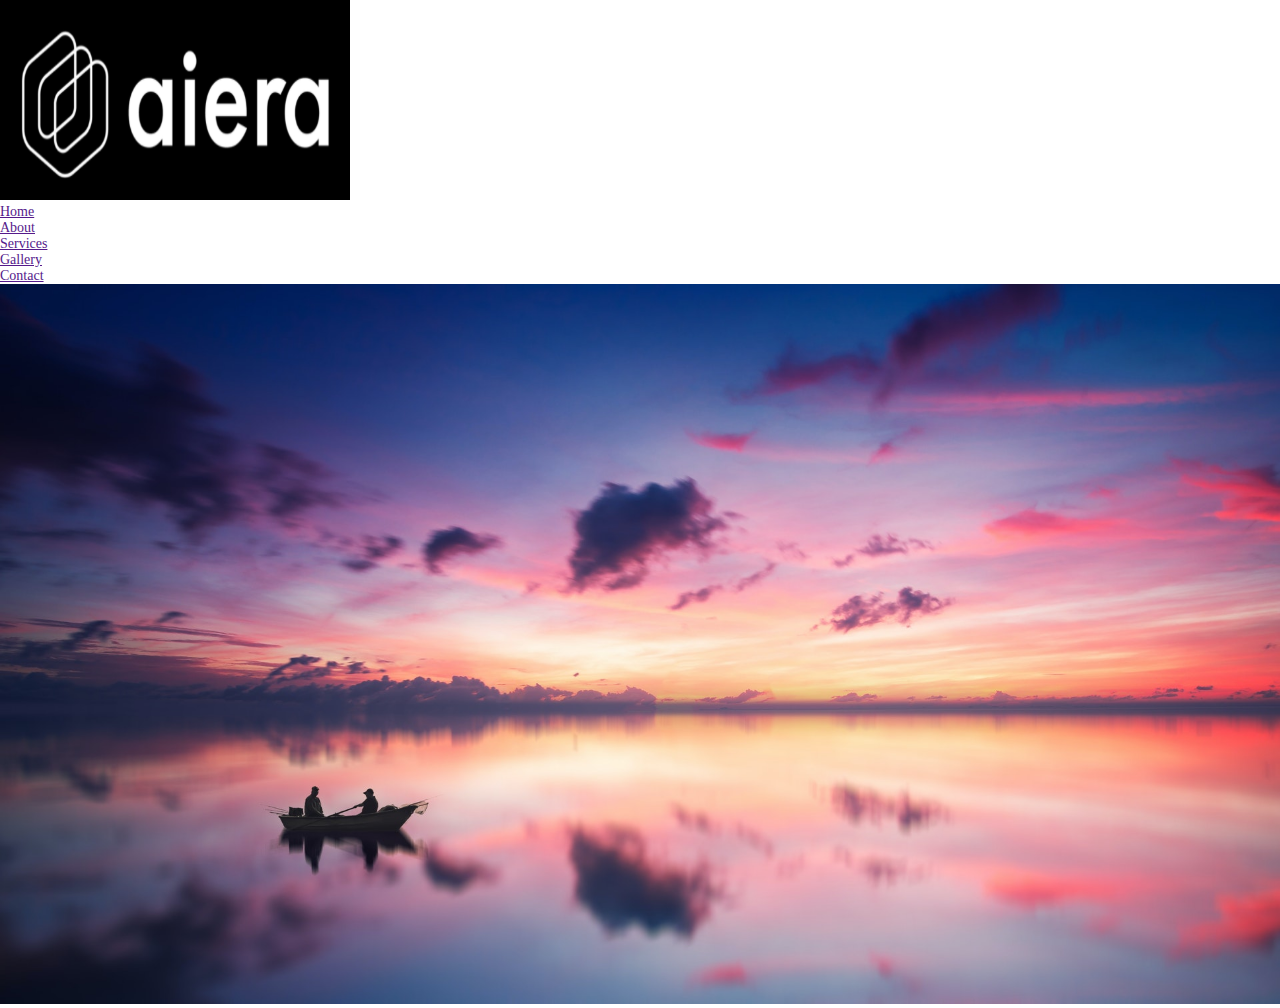
==== index.html @ 6c347b21 "Initial commit" ====
<!DOCTYPE html>
<html lang="en">
<head>
    <meta charset="UTF-8">
    <meta http-equiv="X-UA-Compatible" content="IE=edge">
    <meta name="viewport" content="width=device-width, initial-scale=1.0">
    <link rel="stylesheet" href="css/style.css">
    <title>Home</title>
</head>
<body>
    <main>
        <div class="header">
            <nav>
                <div class="logo"><a href="">
                    <img src="images/logo.png" alt="logo"></a>
                </div>
                <div class="menu">
                    <ul>
                        <li><a href="">Home</a></li>
                        <li><a href="">About</a></li>
                        <li><a href="">Services</a></li>
                        <li><a href="">Gallery</a></li>
                        <li><a href="">Contact</a></li>
                    </ul>
                </div>
            </nav>
            <div class="banner">
                <img src="images/pexels-johannes-plenio-2850287.jpg" alt="banner">
            </div>
        </div>
    </main>
    
</body>
</html>
---- css/style.css ----
*{
    margin: 0;
    box-sizing: border-box;
    padding: 0;
}
img{
    width: 100%;
}
body{
    font-size: 14px;
}
header{
    margin: 0 auto;

}

nav{}
.logo{}
.logo img{
    width: 350px;
    height: 200px;
}
.menu{}
.menu ul{}
.menu ul li{}
.menu ul li a{}
.menu ul li a:hover{}
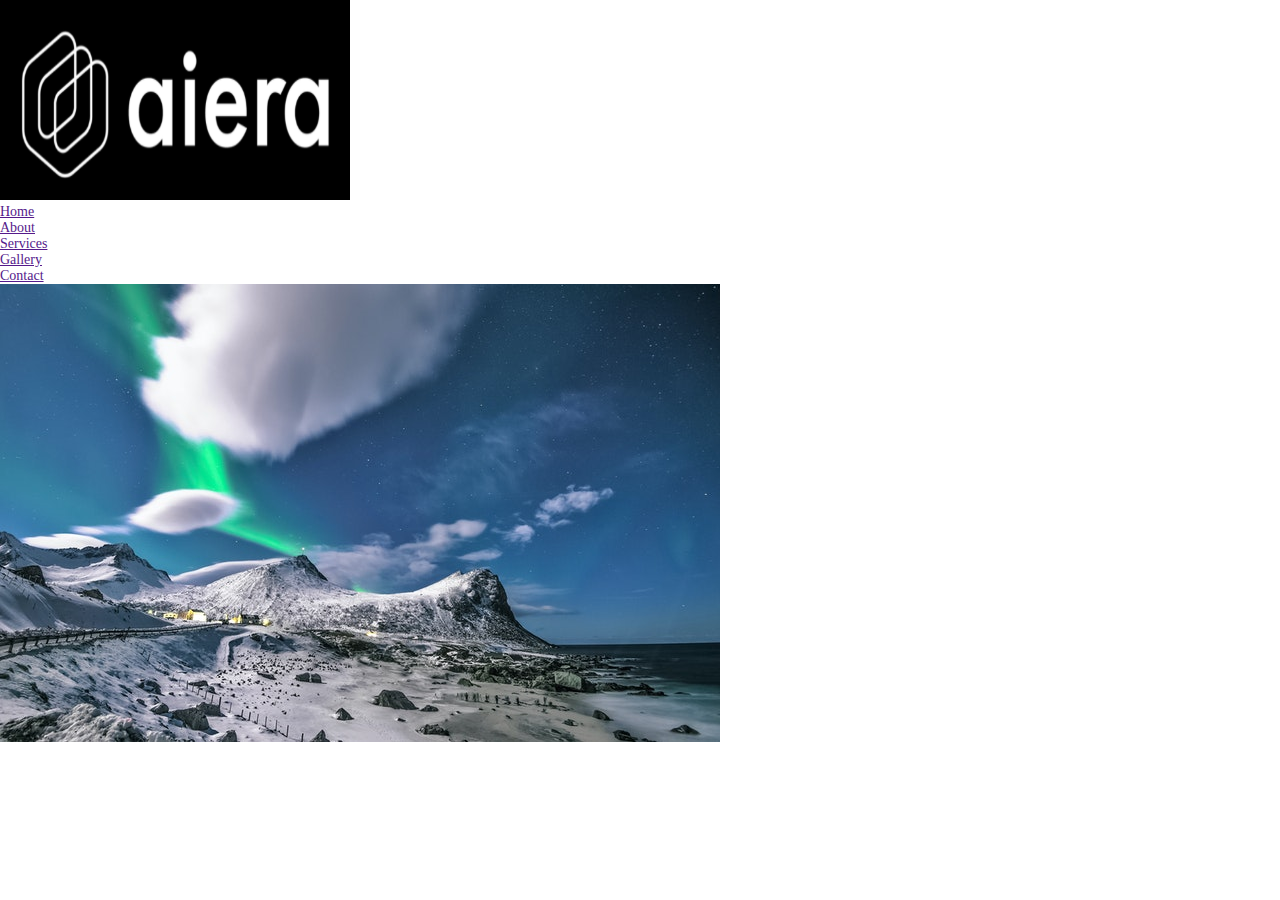
==== commit ae6cfd45: "." ====
--- a/index.html
+++ b/index.html
@@ -25,7 +25,7 @@
                 </div>
             </nav>
             <div class="banner">
-                <img src="images/pexels-johannes-plenio-2850287.jpg" alt="banner">
+                <img src="images/pexels-instawalli-169789.jpg" alt="banner">
             </div>
         </div>
     </main>
--- a/css/style.css
+++ b/css/style.css
@@ -4,12 +4,12 @@
     padding: 0;
 }
 img{
-    width: 100%;
 }
 body{
     font-size: 14px;
 }
 header{
+    width: 1000px;
     margin: 0 auto;
 
 }
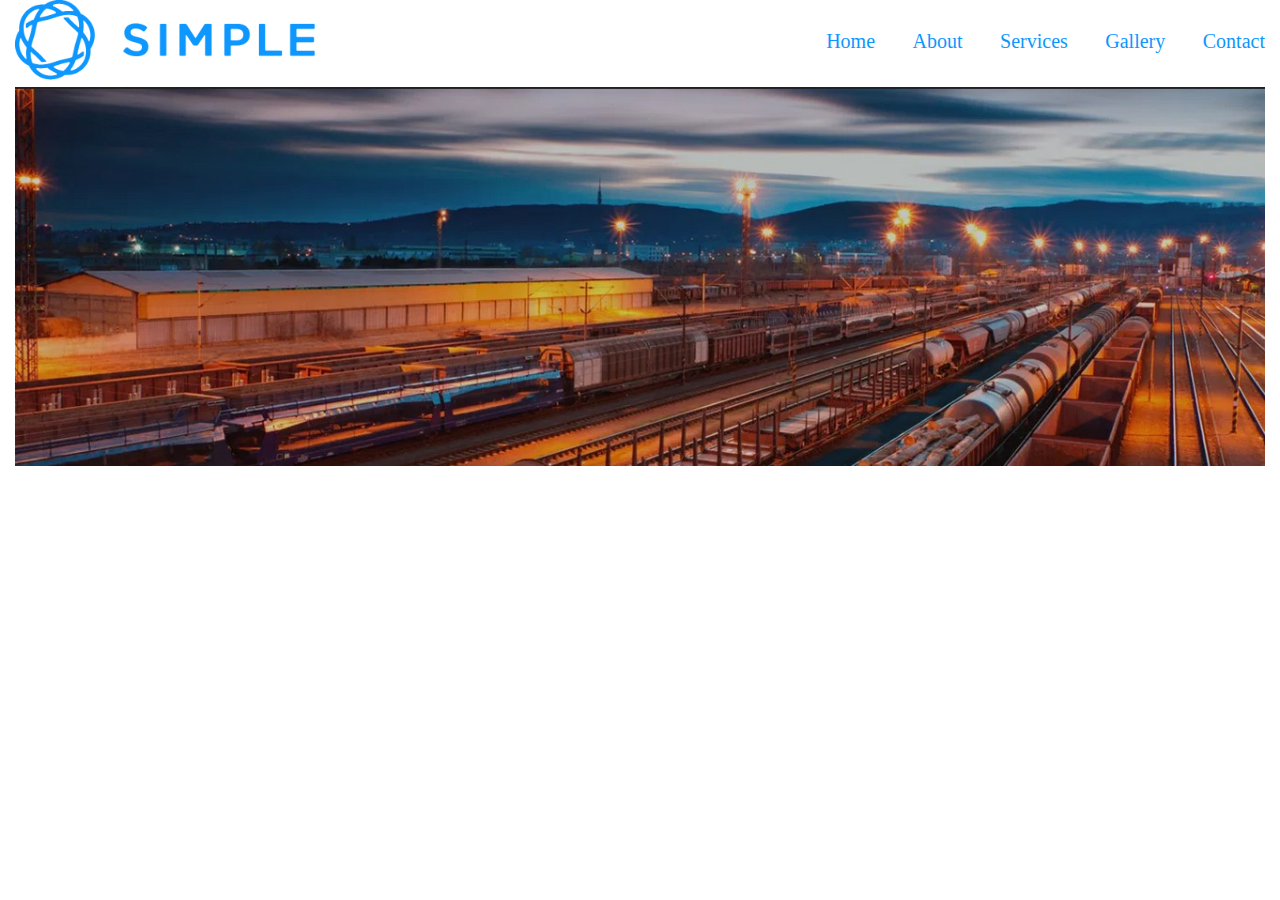
==== commit 7a21251c: "Header & Banner" ====
--- a/index.html
+++ b/index.html
@@ -9,8 +9,7 @@
 </head>
 <body>
     <main>
-        <div class="header">
-            <nav>
+        <div class="header fix">
                 <div class="logo"><a href="">
                     <img src="images/logo.png" alt="logo"></a>
                 </div>
@@ -23,10 +22,9 @@
                         <li><a href="">Contact</a></li>
                     </ul>
                 </div>
-            </nav>
-            <div class="banner">
-                <img src="images/pexels-instawalli-169789.jpg" alt="banner">
-            </div>
+        </div>
+        <div class="banner">
+            <img src="images/bannar.jpg" alt="banner">
         </div>
     </main>
     
--- a/css/style.css
+++ b/css/style.css
@@ -3,25 +3,60 @@
     box-sizing: border-box;
     padding: 0;
 }
-img{
+.fix::before, .fix::after{
+    content: "";
+    display: table;
+    clear: both;
 }
+ul{
+    list-style: none;
+}
+
 body{
     font-size: 14px;
+    line-height: 22px;
 }
-header{
-    width: 1000px;
+main{
+    width: 1250px;
     margin: 0 auto;
-
 }
 
-nav{}
-.logo{}
-.logo img{
-    width: 350px;
-    height: 200px;
+img{
+    width: 100%;
 }
-.menu{}
-.menu ul{}
-.menu ul li{}
-.menu ul li a{}
-.menu ul li a:hover{}
+
+
+header{}
+.logo{
+    float: left;
+    width: 300px;
+    margin-right: 30px;
+}
+.logo a{}
+.logo a img{}
+.menu {
+    float: right;
+    width: 880px;
+}
+.menu ul{
+    text-align: right;
+    margin-top: 15px;
+}
+.menu ul li {
+    display: inline-block;
+}
+.menu ul li a {
+    color: #0c97ff;
+    text-decoration: none;
+    padding: 15px 34px;
+    display: block;
+    font-size: 20px;
+}
+.menu ul li a:last-child{
+    padding-right: 0px;
+}
+.menu ul li a:hover{
+    color: crimson;
+}
+.banner{}
+.banner img{}
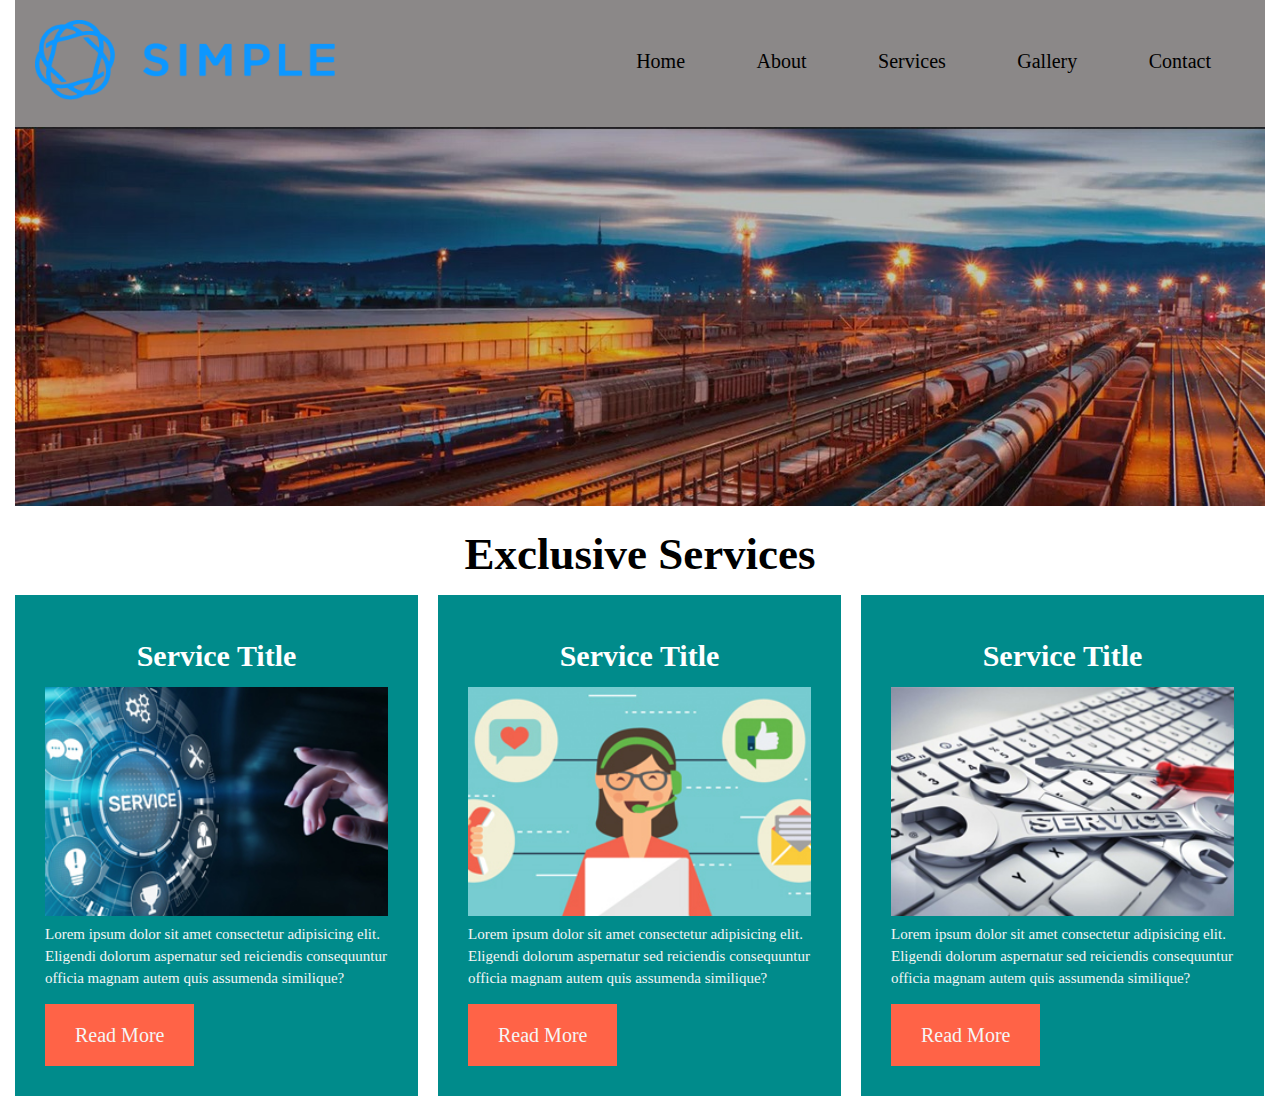
==== commit 95c2f00f: "Services" ====
--- a/index.html
+++ b/index.html
@@ -26,6 +26,42 @@
         <div class="banner">
             <img src="images/bannar.jpg" alt="banner">
         </div>
+        <!-- services start here -->
+        <div class="services">
+            <div class="title">
+                <h4>exclusive services</h4>
+            </div>
+            <div class="single-services fix">
+                <div class="service">
+                        <h4>service title</h4>
+                        <img src="images/service1.jpg" alt="service 1">
+                        <p>
+                            Lorem ipsum dolor sit amet consectetur adipisicing elit. Eligendi dolorum aspernatur sed reiciendis consequuntur officia magnam autem quis assumenda similique?
+                        </p>
+                        <a href="" class="btn">read more</a>
+                </div>
+                        
+                <div class="service">
+                        <h4>service title</h4>
+                        <img src="images/service2.jpg" alt="service 2">
+                        <p>
+                            Lorem ipsum dolor sit amet consectetur adipisicing elit. Eligendi dolorum aspernatur sed reiciendis consequuntur officia magnam autem quis assumenda similique?
+                        </p>                        
+                        <a href="" class="btn">read more</a>
+                </div>
+                        <div class="service">
+                                <h4>service title</h4>
+                                <img src="images/service3.jpg" alt="service 3">
+                                <p>
+                                    Lorem ipsum dolor sit amet consectetur adipisicing elit. Eligendi dolorum aspernatur sed reiciendis consequuntur officia magnam autem quis assumenda similique?
+                                </p>
+                                <a href="" class="btn">read more</a>
+                        </div>
+                </div>
+            </div>
+        </div>
+        <!-- services end here -->
+
     </main>
     
 </body>
--- a/css/style.css
+++ b/css/style.css
@@ -8,6 +8,7 @@
     display: table;
     clear: both;
 }
+
 ul{
     list-style: none;
 }
@@ -16,17 +17,19 @@
     font-size: 14px;
     line-height: 22px;
 }
+
 main{
     width: 1250px;
     margin: 0 auto;
 }
-
+.header {
+    background-color: #8b8888;
+    padding: 20px;
+}
 img{
     width: 100%;
 }
 
-
-header{}
 .logo{
     float: left;
     width: 300px;
@@ -46,17 +49,68 @@
     display: inline-block;
 }
 .menu ul li a {
-    color: #0c97ff;
+    color: #000000;
     text-decoration: none;
     padding: 15px 34px;
     display: block;
     font-size: 20px;
+    transition: .3s;
 }
-.menu ul li a:last-child{
+/* .menu ul li a:last-child{
     padding-right: 0px;
-}
+} */
 .menu ul li a:hover{
-    color: crimson;
+    background-color: crimson;
+    color: whitesmoke;
 }
 .banner{}
 .banner img{}
+
+
+.single-services{}
+.title{
+    text-align: center;
+    font-size: 45px;
+    text-transform: capitalize;
+    margin: 30px 0;
+}
+.service{
+    float: left;
+    width: 403px;
+    margin-right: 20px;
+    padding: 30px;
+    background-color: darkcyan;
+
+}
+.service:last-child{
+    margin-right: 0;
+}
+.service h4{
+    font-size: 30px;
+    text-transform: capitalize;
+    text-align: center;
+    margin: 20px 0;
+    color: white;
+    
+}
+.service img{
+}
+.service p{
+    font-size: 15px;
+    color: whitesmoke;
+}
+.service a{}
+.btn{
+    text-decoration: none;
+    text-transform: capitalize;
+    padding: 20px 30px;
+    background-color: tomato;
+    display: inline-block;
+    margin-top: 15px;
+    font-size: 20px;
+    color: whitesmoke;
+    transition: .3s;
+}
+.btn:hover{
+    background-color: rgb(197, 41, 14);
+}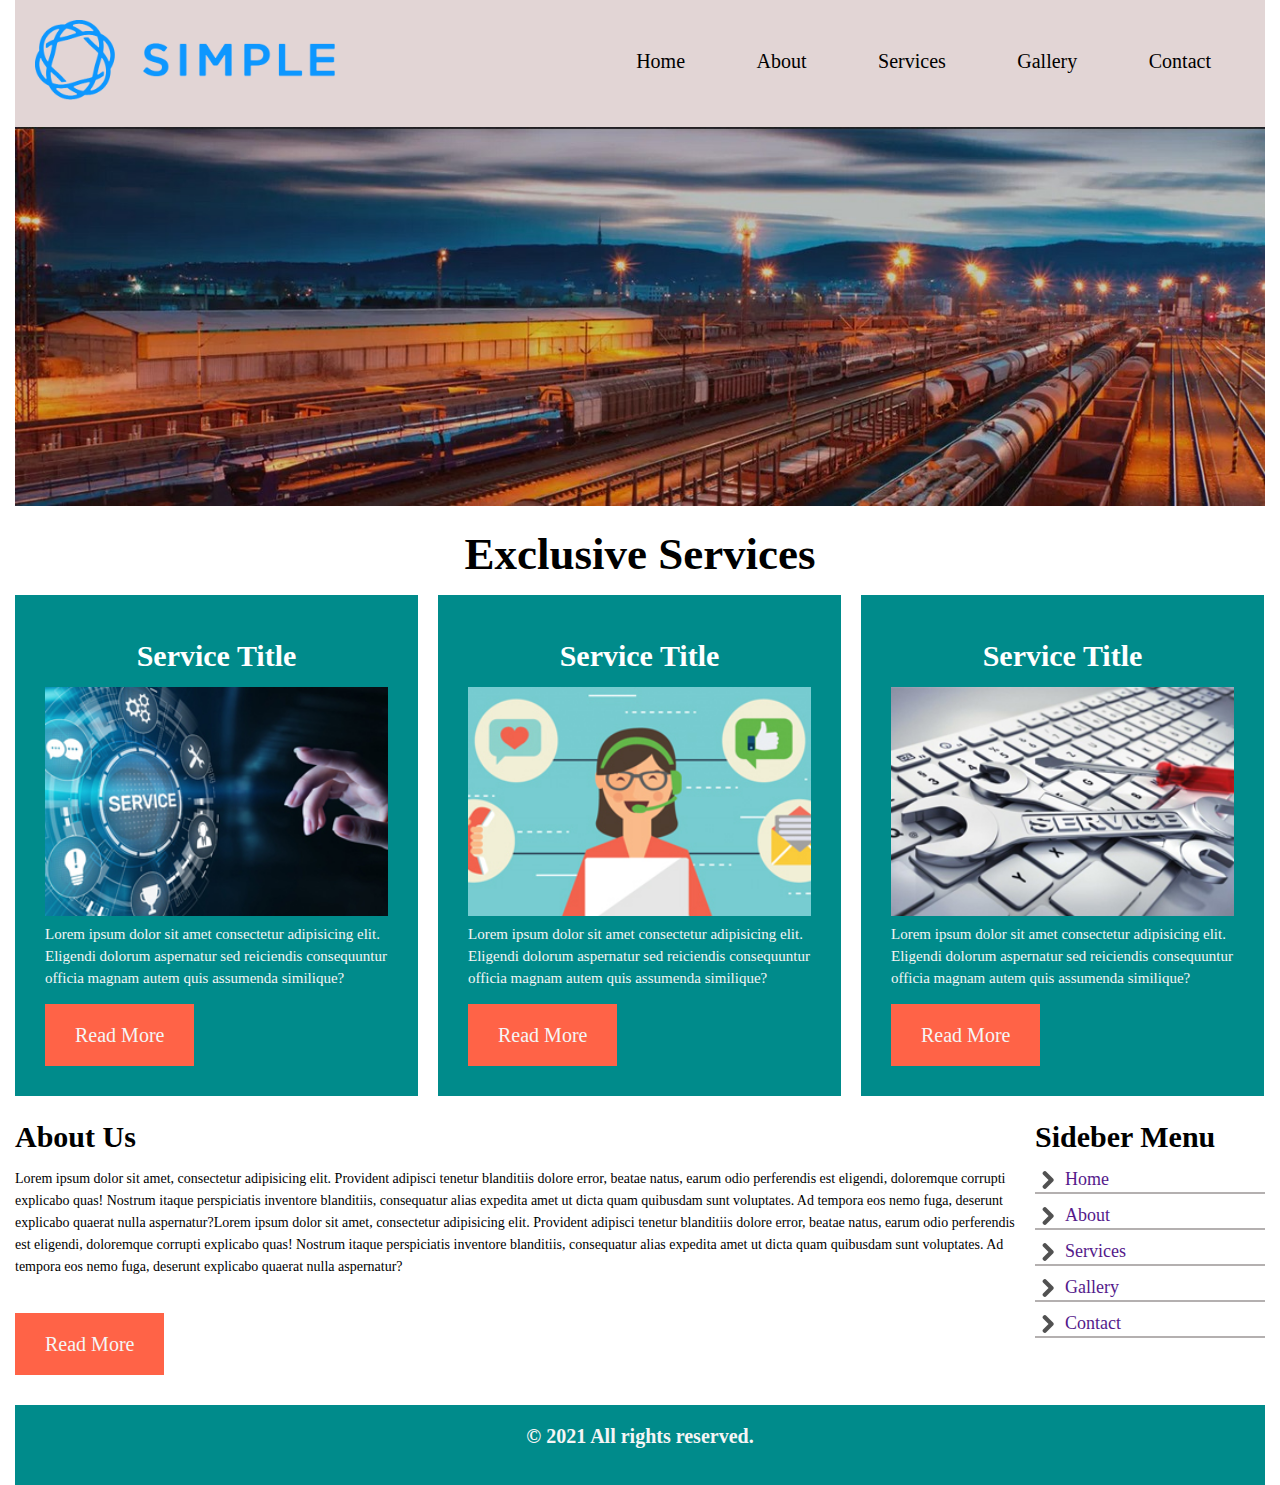
==== commit 4ad98d9a: "Home page finished" ====
--- a/index.html
+++ b/index.html
@@ -29,7 +29,7 @@
         <!-- services start here -->
         <div class="services">
             <div class="title">
-                <h4>exclusive services</h4>
+                <h4 class="">exclusive services</h4>
             </div>
             <div class="single-services fix">
                 <div class="service">
@@ -61,6 +61,35 @@
             </div>
         </div>
         <!-- services end here -->
+        <!-- services start here -->
+        <div class="about fix">
+            <div class="about-left">
+                <h3>About Us</h3>
+                <p>Lorem ipsum dolor sit amet, consectetur adipisicing elit. Provident adipisci tenetur blanditiis dolore error, beatae natus, earum odio perferendis est eligendi, doloremque corrupti explicabo quas! Nostrum itaque perspiciatis inventore blanditiis, consequatur alias expedita amet ut dicta quam quibusdam sunt voluptates. Ad tempora eos nemo fuga, deserunt explicabo quaerat nulla aspernatur?Lorem ipsum dolor sit amet, consectetur adipisicing elit. Provident adipisci tenetur blanditiis dolore error, beatae natus, earum odio perferendis est eligendi, doloremque corrupti explicabo quas! Nostrum itaque perspiciatis inventore blanditiis, consequatur alias expedita amet ut dicta quam quibusdam sunt voluptates. Ad tempora eos nemo fuga, deserunt explicabo quaerat nulla aspernatur?</p>
+                <a href="" class="btn">Read More</a>
+            </div>
+            <div class="about-menu">
+                <h3>Sideber Menu</h3>
+                <ul>
+                    <li><a href="">Home</a></li>
+                    <li><a href="">About</a></li>
+                    <li><a href="">Services</a></li>
+                    <li><a href="">Gallery</a></li>                    
+                    <li><a href="">Contact</a></li>
+                </ul>
+            </div>
+        </div>
+
+
+        <!-- services end here -->
+        <!-- Footer start here -->
+        <footer>
+            <h3>&copy; 2021 All rights reserved.</h3>
+        </footer>
+        <!-- Footer end here -->
+
+
+
 
     </main>
     
--- a/css/style.css
+++ b/css/style.css
@@ -23,7 +23,7 @@
     margin: 0 auto;
 }
 .header {
-    background-color: #8b8888;
+    background-color: #e2d5d5;
     padding: 20px;
 }
 img{
@@ -73,6 +73,7 @@
     font-size: 45px;
     text-transform: capitalize;
     margin: 30px 0;
+    display: block;
 }
 .service{
     float: left;
@@ -80,7 +81,6 @@
     margin-right: 20px;
     padding: 30px;
     background-color: darkcyan;
-
 }
 .service:last-child{
     margin-right: 0;
@@ -113,4 +113,54 @@
 }
 .btn:hover{
     background-color: rgb(197, 41, 14);
+}
+
+.about{
+    margin: 30px 0;
+}
+.about-left{
+    width: 80%;
+    float: left;
+}
+.about-left h3, .about-menu h3{
+    font-size: 30px;
+    padding-bottom: 20px;
+    font-weight: bold;
+}
+.about-left p{
+    padding-bottom: 20px;
+}
+.about-menu{
+    width: 20%;
+    float: left;
+    padding-left: 20px;
+}
+.about-menu ul{
+}
+.about-menu ul li{
+    background-image: url(../images/arrow.png);
+    background-repeat: no-repeat;
+    margin-bottom: 10px;
+    border-bottom: 2px solid rgb(180, 176, 176);
+
+
+}
+.about-menu ul li a{
+    text-decoration: none;
+    font-size: 18px;
+    padding-left: 30px;
+}
+.about-menu ul li a:hover{
+    color: tomato;
+}
+
+footer{
+    height: 80px;
+    background-color: darkcyan;
+}
+footer h3{
+    color: whitesmoke;
+    font-size: 20px;
+    text-align: center;
+    padding-top: 20px;
 }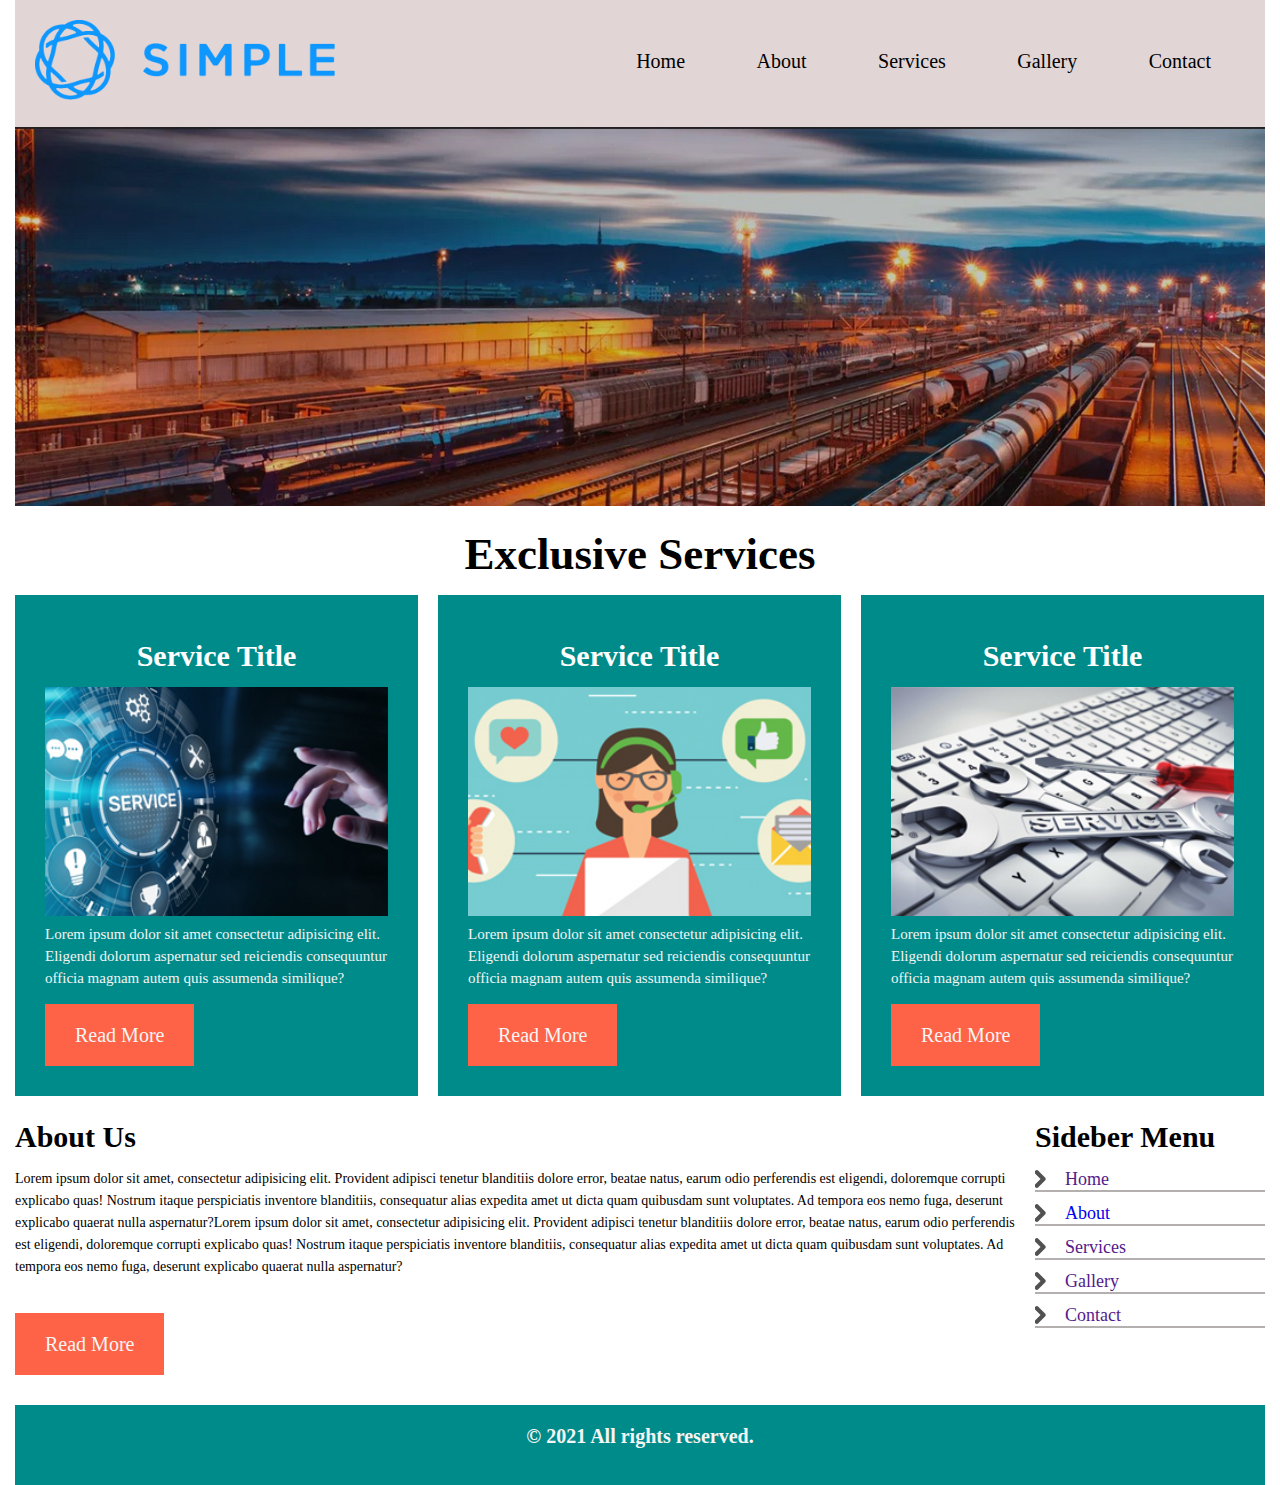
==== commit cc52c3b1: "about problem fixed" ====
--- a/index.html
+++ b/index.html
@@ -15,8 +15,8 @@
                 </div>
                 <div class="menu">
                     <ul>
-                        <li><a href="">Home</a></li>
-                        <li><a href="">About</a></li>
+                        <li><a href="index.html">Home</a></li>
+                        <li><a href="about.html">About</a></li>
                         <li><a href="">Services</a></li>
                         <li><a href="">Gallery</a></li>
                         <li><a href="">Contact</a></li>
@@ -66,21 +66,19 @@
             <div class="about-left">
                 <h3>About Us</h3>
                 <p>Lorem ipsum dolor sit amet, consectetur adipisicing elit. Provident adipisci tenetur blanditiis dolore error, beatae natus, earum odio perferendis est eligendi, doloremque corrupti explicabo quas! Nostrum itaque perspiciatis inventore blanditiis, consequatur alias expedita amet ut dicta quam quibusdam sunt voluptates. Ad tempora eos nemo fuga, deserunt explicabo quaerat nulla aspernatur?Lorem ipsum dolor sit amet, consectetur adipisicing elit. Provident adipisci tenetur blanditiis dolore error, beatae natus, earum odio perferendis est eligendi, doloremque corrupti explicabo quas! Nostrum itaque perspiciatis inventore blanditiis, consequatur alias expedita amet ut dicta quam quibusdam sunt voluptates. Ad tempora eos nemo fuga, deserunt explicabo quaerat nulla aspernatur?</p>
-                <a href="" class="btn">Read More</a>
+                <a href="about.html" class="btn">Read More</a>
             </div>
             <div class="about-menu">
                 <h3>Sideber Menu</h3>
                 <ul>
                     <li><a href="">Home</a></li>
-                    <li><a href="">About</a></li>
+                    <li><a href="about.html">About</a></li>
                     <li><a href="">Services</a></li>
                     <li><a href="">Gallery</a></li>                    
                     <li><a href="">Contact</a></li>
                 </ul>
             </div>
         </div>
-
-
         <!-- services end here -->
         <!-- Footer start here -->
         <footer>
--- a/css/style.css
+++ b/css/style.css
@@ -35,8 +35,6 @@
     width: 300px;
     margin-right: 30px;
 }
-.logo a{}
-.logo a img{}
 .menu {
     float: right;
     width: 880px;
@@ -63,11 +61,6 @@
     background-color: crimson;
     color: whitesmoke;
 }
-.banner{}
-.banner img{}
-
-
-.single-services{}
 .title{
     text-align: center;
     font-size: 45px;
@@ -93,13 +86,10 @@
     color: white;
     
 }
-.service img{
-}
 .service p{
     font-size: 15px;
     color: whitesmoke;
 }
-.service a{}
 .btn{
     text-decoration: none;
     text-transform: capitalize;
@@ -135,20 +125,19 @@
     float: left;
     padding-left: 20px;
 }
-.about-menu ul{
-}
 .about-menu ul li{
     background-image: url(../images/arrow.png);
     background-repeat: no-repeat;
     margin-bottom: 10px;
     border-bottom: 2px solid rgb(180, 176, 176);
-
+    background-position: -8px -1px;
 
 }
 .about-menu ul li a{
     text-decoration: none;
     font-size: 18px;
     padding-left: 30px;
+    display: block;
 }
 .about-menu ul li a:hover{
     color: tomato;
@@ -163,4 +152,32 @@
     font-size: 20px;
     text-align: center;
     padding-top: 20px;
-}+}
+/* about page */
+.page-banner{
+    background-size: cover;
+    background-position: center;
+    padding: 215px 0;
+    position: relative;
+    z-index: 2;
+}
+.page-banner::before, .page-banner::after{
+    content: "";
+    position: absolute;
+    width: 100%;
+    height: 100%;
+    left: 0;
+    top: 0;
+    background-color: #333;
+    opacity: .30;
+    z-index: -1;
+
+}
+.page-banner h2{
+    text-align: center;
+    color: #fff ;
+    font-size: 50px;
+    text-transform: capitalize;
+}
+
+
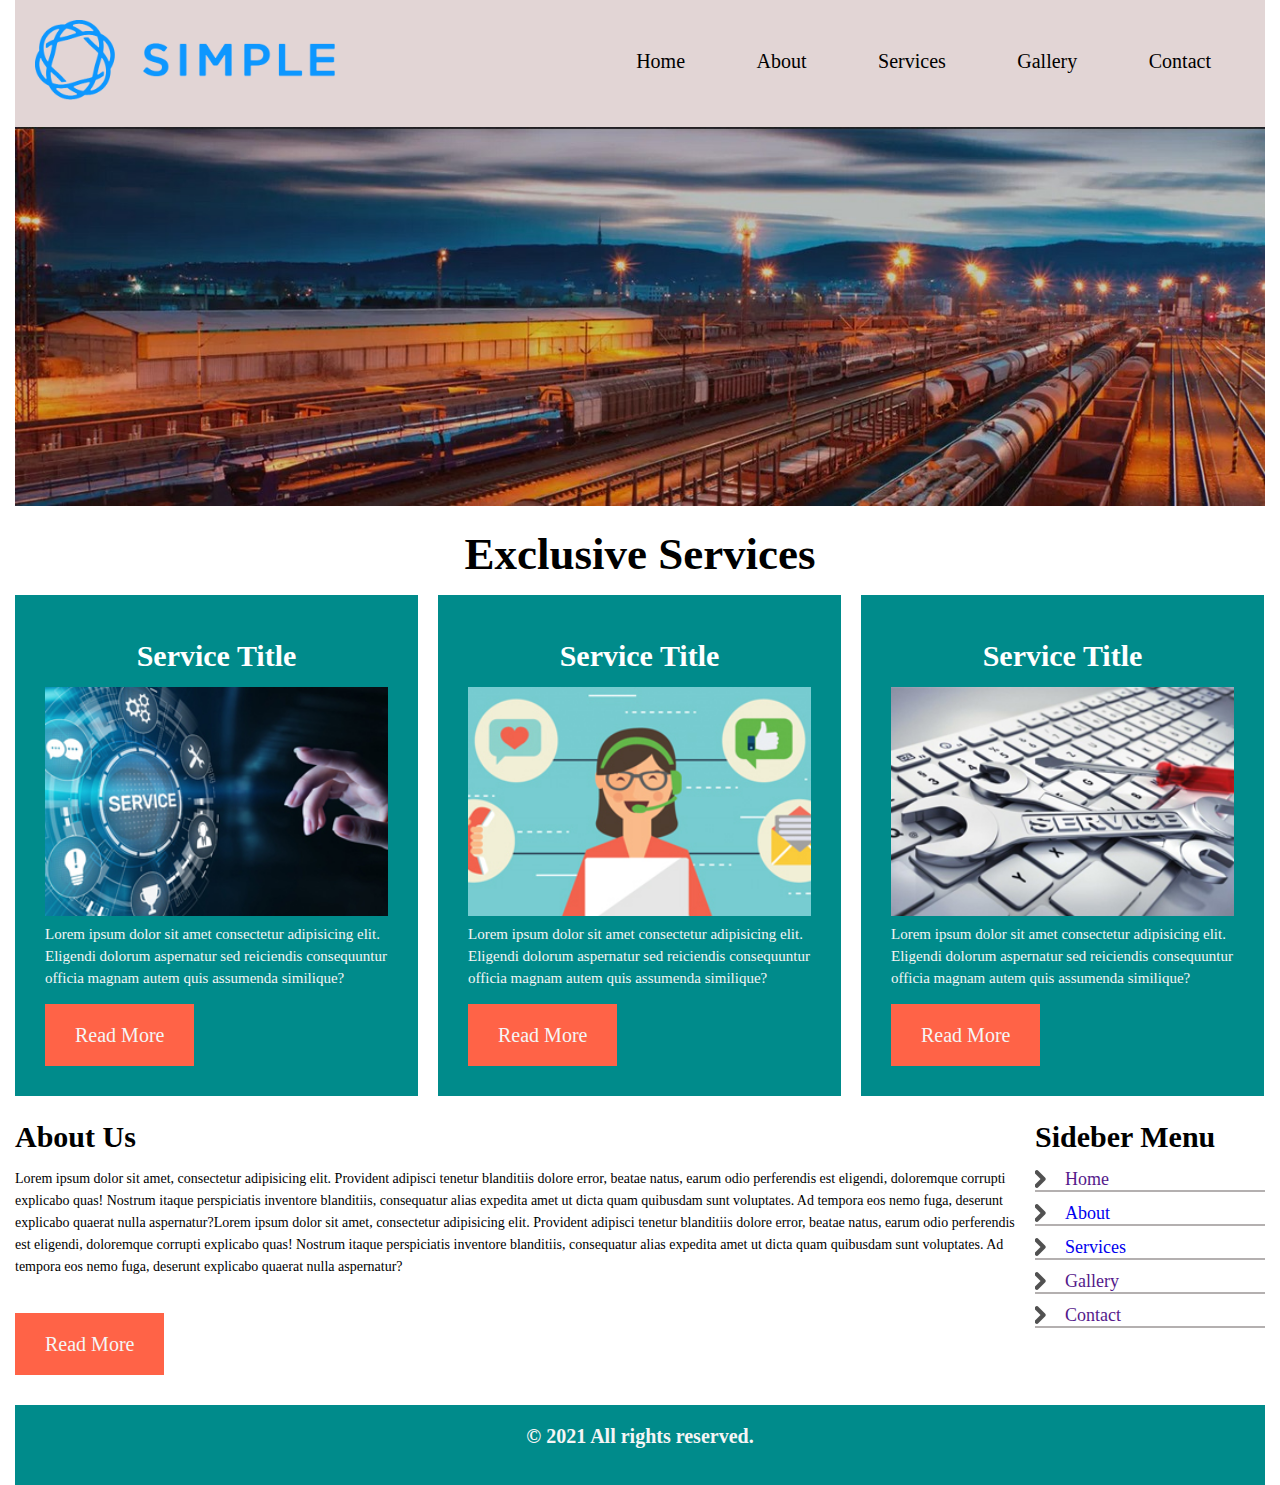
==== commit 2e6e51f4: "Service page" ====
--- a/index.html
+++ b/index.html
@@ -10,14 +10,14 @@
 <body>
     <main>
         <div class="header fix">
-                <div class="logo"><a href="">
+                <div class="logo"><a href="index.html">
                     <img src="images/logo.png" alt="logo"></a>
                 </div>
                 <div class="menu">
                     <ul>
                         <li><a href="index.html">Home</a></li>
                         <li><a href="about.html">About</a></li>
-                        <li><a href="">Services</a></li>
+                        <li><a href="services.html">Services</a></li>
                         <li><a href="">Gallery</a></li>
                         <li><a href="">Contact</a></li>
                     </ul>
@@ -73,7 +73,7 @@
                 <ul>
                     <li><a href="">Home</a></li>
                     <li><a href="about.html">About</a></li>
-                    <li><a href="">Services</a></li>
+                    <li><a href="services.html">Services</a></li>
                     <li><a href="">Gallery</a></li>                    
                     <li><a href="">Contact</a></li>
                 </ul>
--- a/css/style.css
+++ b/css/style.css
@@ -75,8 +75,13 @@
     padding: 30px;
     background-color: darkcyan;
 }
-.service:last-child{
+
+.service:last-child, .service-page .service:nth-child(4){
     margin-right: 0;
+}
+.service-page .service{
+    width: 297.5px;
+    margin-bottom: 50px;
 }
 .service h4{
     font-size: 30px;
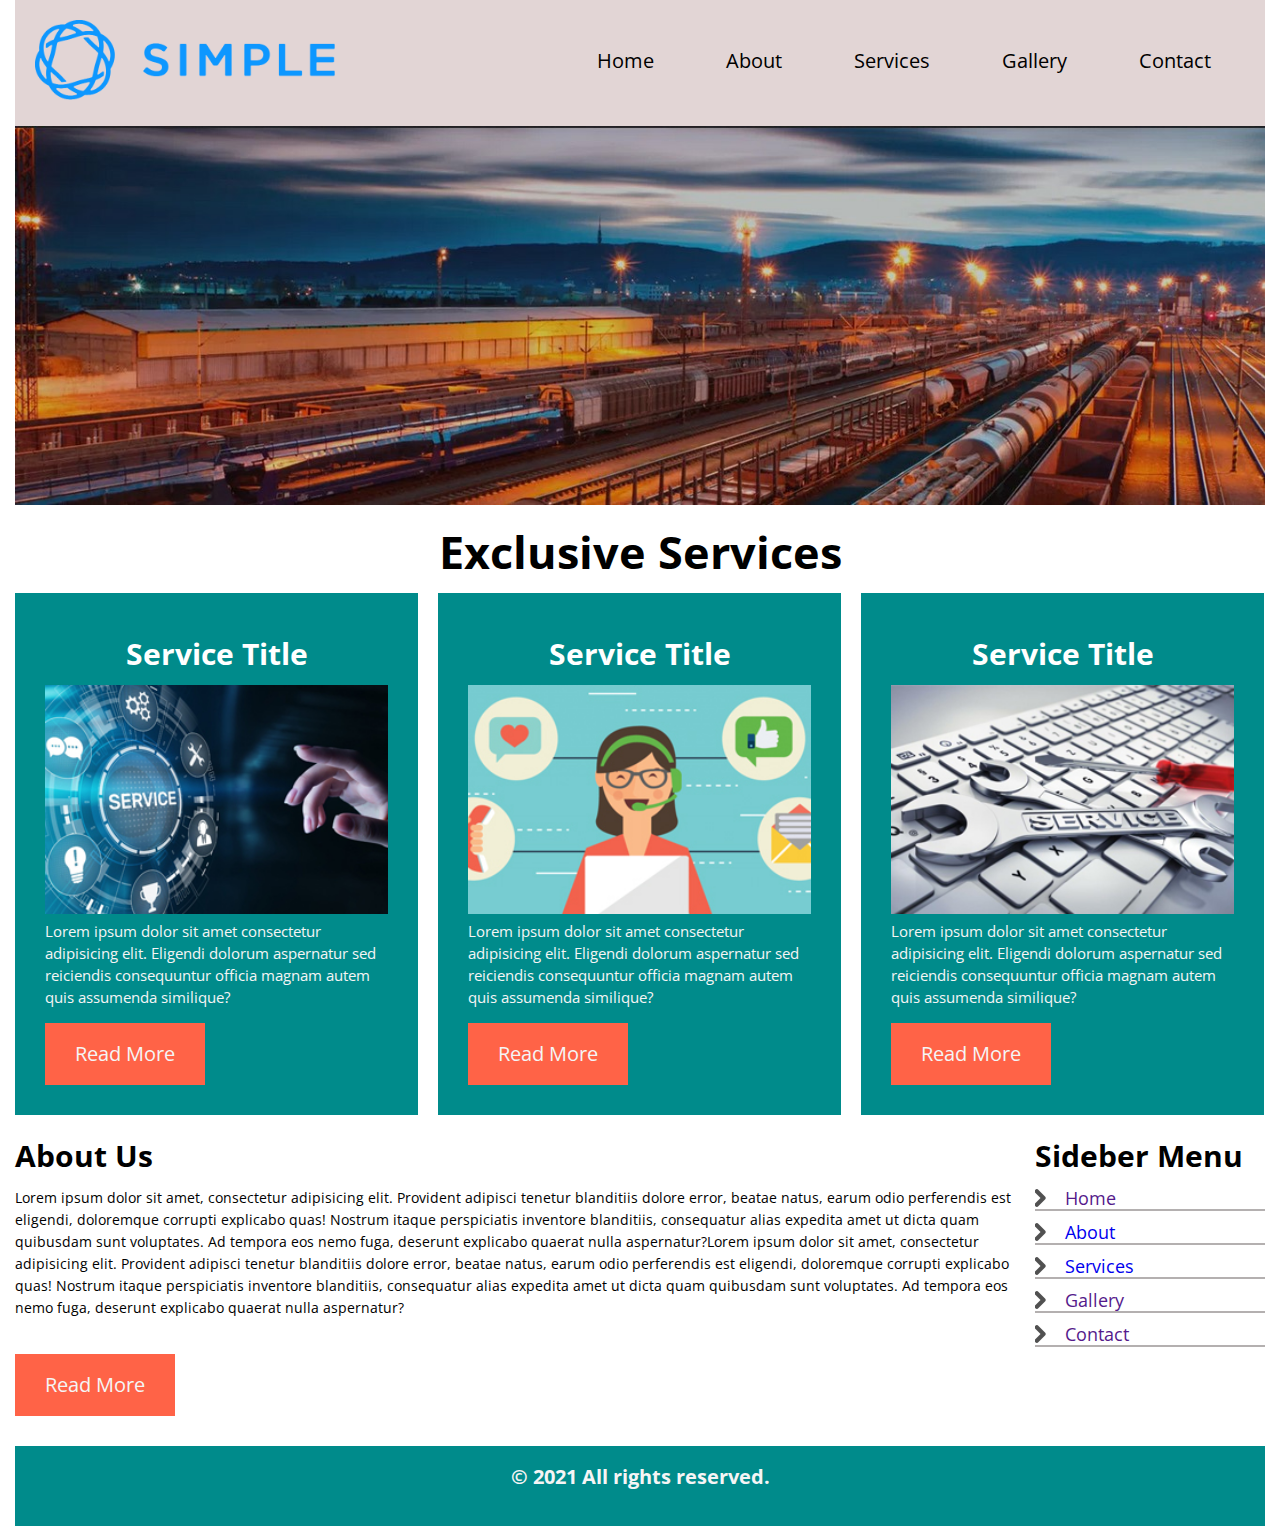
==== commit 5ddda50d: "responsive for min width 992 and 1270" ====
--- a/index.html
+++ b/index.html
@@ -5,10 +5,12 @@
     <meta http-equiv="X-UA-Compatible" content="IE=edge">
     <meta name="viewport" content="width=device-width, initial-scale=1.0">
     <link rel="stylesheet" href="css/style.css">
+    <link rel="stylesheet" href="css/responsive.css">
     <title>Home</title>
 </head>
 <body>
     <main>
+        <div class="header-area"></div>
         <div class="header fix">
                 <div class="logo"><a href="index.html">
                     <img src="images/logo.png" alt="logo"></a>
@@ -85,10 +87,6 @@
             <h3>&copy; 2021 All rights reserved.</h3>
         </footer>
         <!-- Footer end here -->
-
-
-
-
     </main>
     
 </body>
--- a/css/style.css
+++ b/css/style.css
@@ -1,3 +1,6 @@
+@import url('https://fonts.googleapis.com/css2?family=Open+Sans:ital,wght@0,400;0,500;0,600;0,700;0,800;1,600;1,700;1,800&display=swap');
+
+
 *{
     margin: 0;
     box-sizing: border-box;
@@ -16,6 +19,10 @@
 body{
     font-size: 14px;
     line-height: 22px;
+    font-family: 'Open Sans', sans-serif;
+}
+h1, h2, h3, h4{
+    font-weight: 700;
 }
 
 main{
@@ -184,5 +191,93 @@
     font-size: 50px;
     text-transform: capitalize;
 }
-
-
+.gallery{}
+.single-gallery {
+    float: left;
+    width: 292px;
+    margin-right: 20px;
+    margin-bottom: 30px;
+}
+.single-gallery:nth-child(4), .single-gallery:nth-child(8){
+    margin-right: 0px;
+}
+.single-gallery iframe{
+
+}
+
+/* contact page */
+
+
+.contact {
+    /* margin-top: 50px; */
+    /* margin-bottom: 50px; */
+    padding: 65px 0;
+}
+.contact h2, .contact-address h2{
+    text-transform: capitalize;
+    font-size: 35px;
+    margin-bottom: 20px;
+}
+/* .contact {
+    margin-top: 10px;
+    float: left;
+    width: 890px;
+} */
+form{
+    width: 876px;
+    float: left;
+}
+.contact input{
+    width: 100%;
+    padding: 10px;
+    border: 1px solid #ddd;
+    margin-bottom: 10px;
+}
+.contact input[type = "button"]{
+    background-color: tomato;
+    font-size: 20px;
+    color: whitesmoke;
+    border: 1px solid #ddd;
+    border-radius: 0;
+    width: auto;
+    padding: 10px 40px;
+    cursor: pointer;
+    transition: .3s;
+
+}
+.contact input[type = "button"]:hover{
+    background-color: rgb(197, 41, 14);
+}
+.contact textarea{
+    width: 100%;
+    height: 150px;
+    border: 1px solid #ddd;
+    margin-bottom: 20px;
+}
+.contact-address{
+    float: right;
+    width: 300px;
+    margin-left: 30px;
+}
+.contact-address span{
+    text-transform: capitalize;
+    font-weight: bold;
+    font-style: italic;
+    font-size: 20px;
+    
+}
+.map{}
+.map iframe{
+    width: 100%;
+    border: 1px solid #ddd;
+    height: 350px;
+    margin-bottom: 20px;
+}
+.contact-address li{
+    font-size: 18px;
+    border-bottom: 1px solid #ddd;
+    padding-bottom: 10px;
+    margin-top: 10px;
+}
+
+/* media query */
--- a/css/responsive.css
+++ b/css/responsive.css
@@ -0,0 +1,41 @@
+@media only screen and (min-width: 992px) and (max-width: 1270px) {
+    main{
+        width: 992px;
+    }
+  .header{
+      padding: 5px;
+  }
+  .logo{
+      width: 200px;
+  }
+  .menu{
+      float: right;
+      width: 750px;
+
+  }
+  .menu ul{
+      margin-top: 5px;
+  }
+  .menu ul li a{
+      font-size: 18px;
+  }
+  .title{
+      font-size: 40px;
+  }
+  .service:first-child{
+      margin-left: 24px;
+  }
+  .service{
+      width: 301px;
+  }
+  .about-left{
+      width: 70%;
+      margin-left: 20px;
+  }
+  .about-right{
+      width: 24%;
+  }
+  .about-left h3, .about-menu h3{
+      font-size: 26px;
+  }
+}